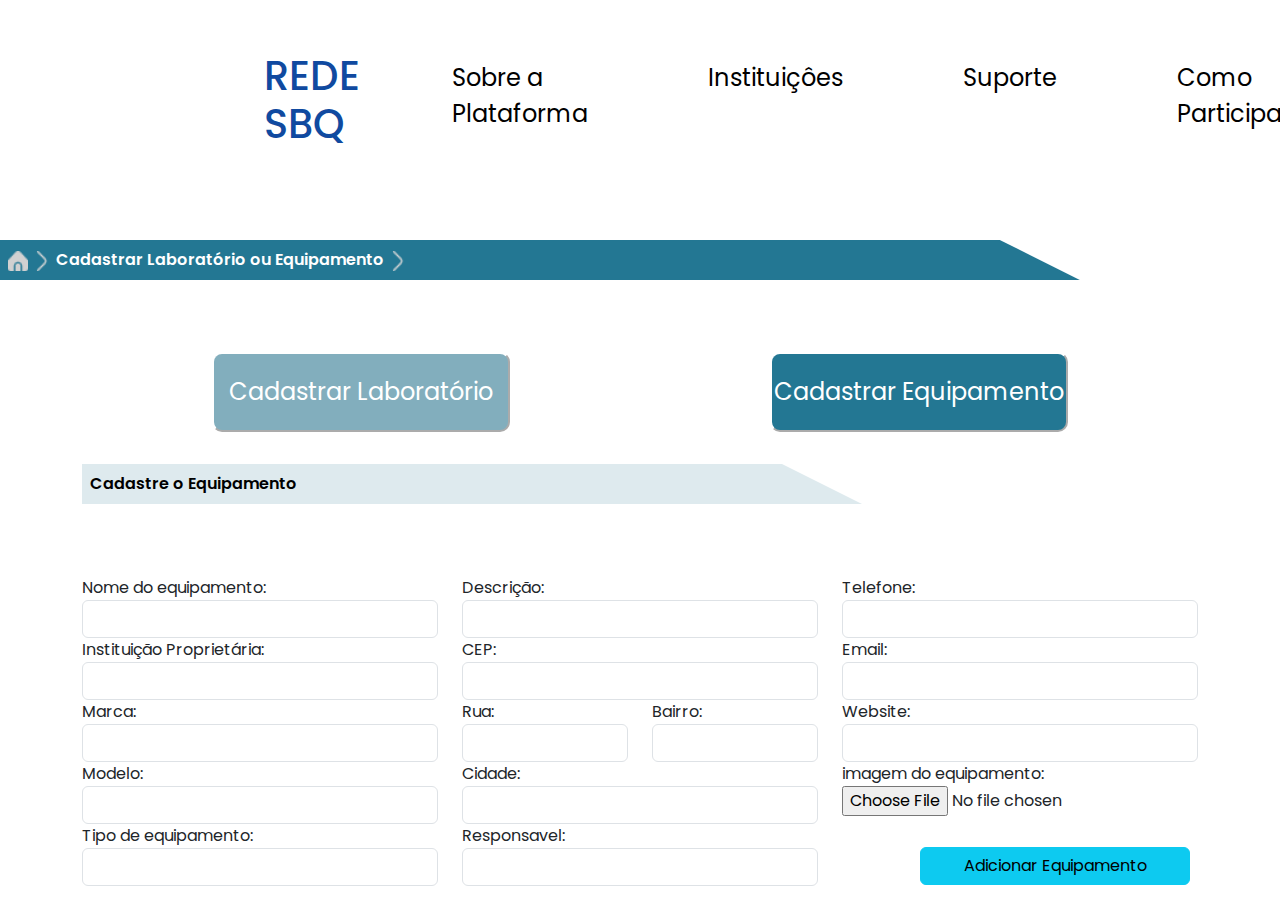
==== CadastrarEqui/cadastrarequip.html @ afbfebbc "Add files via upload" ====
<!DOCTYPE html>
<html lang="en">

<head>
  <meta charset="UTF-8">
  <meta name="viewport" content="width=device-width, initial-scale=1.0">
  <title>Cadastrar Lab</title>
  <link href="https://cdn.jsdelivr.net/npm/bootstrap@5.3.3/dist/css/bootstrap.min.css" rel="stylesheet"
    integrity="sha384-QWTKZyjpPEjISv5WaRU9OFeRpok6YctnYmDr5pNlyT2bRjXh0JMhjY6hW+ALEwIH" crossorigin="anonymous">
  <link rel="stylesheet" href="../CadastrarEqui/style.css">

</head>

<body>
  <header>
    <nav class="nav-bar">
      <div class="logo">
        <img src="../assets/img/logo.jpeg" alt="" width="200px">
      </div>
      <div class="nav-options">
        <div class="rede">
          <h1>REDE SBQ</h1>

        </div>

        <!-- Itens do NavBar -->
        <ul>
          <li class="nav-item"><a href="#" class="nav-link">Sobre a Plataforma</a></li>
          <li class="nav-item"><a href="#" class="nav-link">Instituiçôes</a></li>
          <li class="nav-item"><a href="#" class="nav-link"> Suporte</a></li>
          <li class="nav-item"><a href="#" class="nav-link"> Como Participar</a></li>
          <li class="nav-item"><a href="#" class="nav-link"> Como Participar</a></li>
        </ul>
      </div>

      <!-- Botão associar -->
      <div class="deslogar-button">
        Deslogar
      </div>
  </header>

  <!-- Barra 1 -->
  
    <div class="barra">
      <div class="quadrado">
        <img class="home" src="../CadastrarEqui/img/home.png" alt="" width="20px">
        <img class="direita" src="../CadastrarEqui/img/angle-right.png" alt="" width="20px">
        Cadastrar Laboratório ou Equipamento
        <img class="direita" src="../CadastrarEqui/img/angle-right.png" alt="" width="20px">
      </div>
      <div class="triangulo"></div>
    </div>
  


  <div class="container">
    <!-- Botões-->
    <div class="form">
      <div class="botoes">
        <button class="laboratorio">Cadastrar Laboratório</button>
        <button class="equipamento">Cadastrar Equipamento</button>
      </div>

      <!-- Barra 2 -->
      <div class="barra">
        <div class="quadrado2"> Cadastre o Equipamento</div>
        <div class="triangulo2"></div>
      </div>

      <!-- LINHA 1 DO FORMULÁRIO -->

      <div class="row">
        <div class="col-sm">
          <label for="">Nome do equipamento:</label>
          <input type="text" class="form-control" name="nome_equipamento" />
        </div>
        <div class="col-sm">
          <label for="">Descrição:</label>
          <input type="text" class="form-control" name="descricao" />
        </div>
        <div class="col-sm">
          <label for="">Telefone:</label>
          <input type="text" class="form-control" name="telefone" />
        </div>
      </div>

      <!-- LINHA 2 DO FORMULÁRIO -->

      <div class="row">
        <div class="col-sm">
          <label for="">Instituição Proprietária:</label>
          <input type="text" class="form-control" name="instituicao_proprietaria" />
        </div>
        <div class="col-sm">
          <label for="">CEP:</label>
          <input type="text" class="form-control" name="cep" />
        </div>
        <div class="col-sm">
          <label for="">Email:</label>
          <input type="text" class="form-control" name="email" />
        </div>
      </div>

      <!-- LINHA 3 DO FORMULÁRIO -->

      <div class="row">
        <div class="col-sm">
          <label for="">Marca:</label>
          <input type="text" class="form-control" name="marca" />
        </div>
        <div class="col-sm-2">
          <label for="">Rua:</label>
          <input type="text" class="form-control" name="rua" />
        </div>
        <div class="col-sm-2">
          <label for="">Bairro:</label>
          <input type="text" class="form-control" name="bairro" />
        </div>
        <div class="col-sm">
          <label for="">Website:</label>
          <input type="text" class="form-control" name="website" />
        </div>
      </div>

      <!-- LINHA 4 DO FORMULÁRIO -->

      <div class="row">
        <div class="col-sm">
          <label for="">Modelo:</label>
          <input type="text" class="form-control" name="modelo" />
        </div>
        <div class="col-sm">
          <label for="">Cidade:</label>
          <input type="text" class="form-control" name="cidade" />
        </div>
        <div class="col-sm">
          <!--  escolha o arquivo -->
          imagem do equipamento:
          <input type="file" />

        </div>
      </div>

      <!-- LINHA 5 DO FORMULÁRIO -->

      <div class="row">
        <div class="col-sm">
          <label for="">Tipo de equipamento:</label>
          <input type="text" class="form-control" name="tipo_equipamento" />
        </div>
        <div class="col-sm">
          <label for="">Responsavel:</label>
          <input type="text" class="form-control" name="responsavel" />
        </div>
        <!-- botão registrar equipamento -->
        <div class="col-sm">
          <div class="row">
            <button type="submit" class="btn btn-info" id="registrar" name="submit">Adicionar Equipamento</button>
          </div>
        </div>
      </div>
    </div>


    </form>
  </div>
  </div>

</body>

</html>
---- CadastrarEqui/style.css ----
@import url('https://fonts.googleapis.com/css2?family=Poppins:ital,wght@0,100;0,200;0,300;0,400;0,500;0,600;0,700;0,800;0,900;1,100;1,200;1,300;1,400;1,500;1,600;1,700;1,800;1,900&display=swap');
* {
    padding: 0;
    margin: 0;
    font-family: "Poppins", sans-serif;
    box-sizing: border-box;
}

/*---------Começo da estilização do NavBar---------*/
.nav-bar {
    display: flex;
    padding: 0rem 2rem;
}

.logo {
    display: flex;
    margin-right: 2rem;
    align-items: center;
}
.rede{
    color: rgb(16, 74, 160);
    font-size: 2rem;
    
}

/* Parte de identificação do usuario */
.usual{
    display: flex;
    padding: 0.3rem 1rem;
    background-color: #e6e2e2;
    border-radius: 100px;
    margin-right: 90px;
}

.icon{
    width: 2.6rem;
    display: flex;
    margin: 0.6rem;
}
.usuario{
    color: #000000;
    font-size: 1.3rem;
    border-radius: 10%;

}

/* Opções do NavBar */
.nav-options {
    display: flex;
    align-items: center;
}

.nav-options ul {
    display: flex;
    justify-content: center;
    list-style: none;
}

.nav-link {
    padding-left: 15px;
    text-decoration: none;
    font-size: 1.50rem;
    color: #000000;
    font-weight: 400;
}

.nav-item a{
    padding: 60px;
    display: inline-block;
    transition: background 0.6s;
}

.nav-item a:hover{
    background-color: #b8b4b4;
}

/* Botão Deslogar */
.deslogar-button button {
    background-color: #ffff;
    border: 1px solid rgb(21, 220, 204);
    padding: 0.8rem 0rem;
    margin-top: 3rem;
    border-radius: 5px;
    margin-left: 3rem;

}

.deslogar-button button a {
    text-decoration: none;
    color: #000000;
    font-weight: 500;
    font-size: 1.1rem;
    padding: 0.8rem 0.8rem;
}

.deslogar-button button a:active{
    background-color: aquamarine;
    color: #ffffff;
    
}

/* Cadastrar Laboratótio ou Equipamento */
.barra{
    display: flex;
    padding-bottom: 2rem;
    padding-top: 2rem;
   
}

.quadrado{
    width: 1000px;
    height: 40px;
    background-color: rgb(35,119,147);
    font-weight: 600;
    font-family: "Poppins", sans-serif;
    color: white;
    padding: 0.5rem;

}

.triangulo {
    width: 100px;
    height: 80px;
    background-color:rgb(35,119,147);
    clip-path: polygon(0% 0%, 80% 50%, 0% 50%);
    margin-left: -0.2px;
}

/* Botões */
.laboratorio{
    width: 500px;
    height: 80px;
    color: white;
    background-color: rgb(130,174,189);
    margin: 0 130px;
    border-color: white;
    border-radius: 10px;
    font-size: x-large;

}

.equipamento{
    width: 500px;
    height: 80px;
    color: white;
    background-color: rgb(35,119,147);
    margin: 0 130px;
    border-color: white;
    border-radius: 10px;
    font-size: x-large;
}

.botoes{
    display: flex;
}

/* Cadastre o Equipamento */

.quadrado2{
    width: 700px;
    height: 40px;
    background-color: rgb(222,234,238);
    font-weight: 600;
    font-family: "Poppins", sans-serif;
    color: white;
    padding: 0.5rem;
    color: #000000;
    /* border-bottom: 3px solid #1e53c5;  */
}

.triangulo2{
    width: 100px;
    height: 80px;
    background-color:rgb(222,234,238);
    clip-path: polygon(0% 0%, 80% 50%, 0% 50%);
    border-bottom: 3px solid #1e53c5; 
    /* falta a borda inferior */
}

/* Botão adicionar equipamento */
#registrar{
    position: relative;
    margin-top: 2.6vh;
    margin-left: 10vh;
    width: 30vh;
}
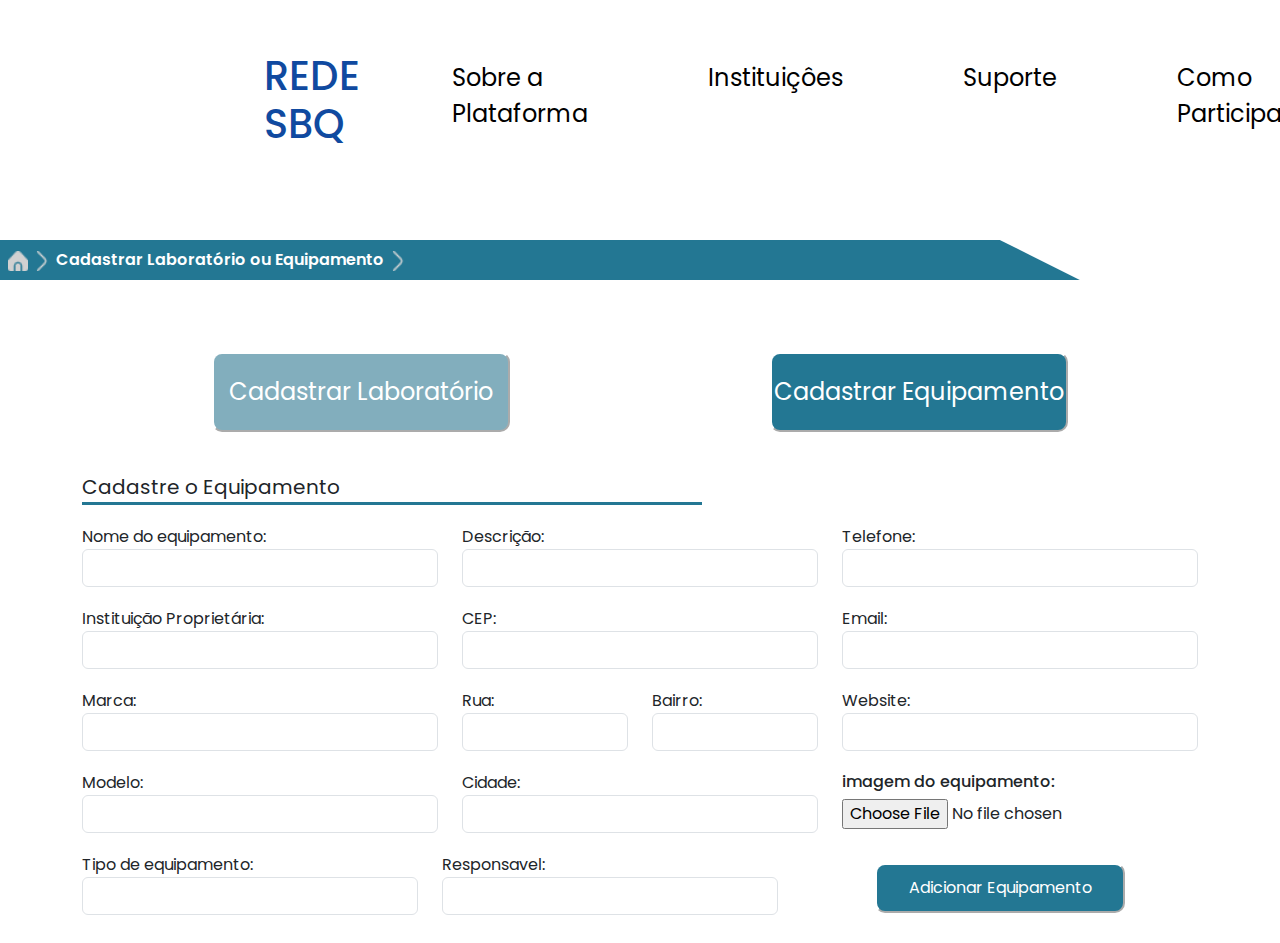
==== commit e846d926: "Add files via upload" ====
--- a/CadastrarEqui/cadastrarequip.html
+++ b/CadastrarEqui/cadastrarequip.html
@@ -53,119 +53,117 @@
   
 
 
-  <div class="container">
-    <!-- Botões-->
-    <div class="form">
-      <div class="botoes">
-        <button class="laboratorio">Cadastrar Laboratório</button>
-        <button class="equipamento">Cadastrar Equipamento</button>
-      </div>
-
-      <!-- Barra 2 -->
-      <div class="barra">
-        <div class="quadrado2"> Cadastre o Equipamento</div>
-        <div class="triangulo2"></div>
-      </div>
-
-      <!-- LINHA 1 DO FORMULÁRIO -->
-
-      <div class="row">
-        <div class="col-sm">
-          <label for="">Nome do equipamento:</label>
-          <input type="text" class="form-control" name="nome_equipamento" />
+    <div class="container">
+      <!-- Botões-->
+      <div class="form">
+        <div class="botoes">
+          <button class="laboratorio">Cadastrar Laboratório</button>
+          <button class="equipamento">Cadastrar Equipamento</button>
         </div>
-        <div class="col-sm">
-          <label for="">Descrição:</label>
-          <input type="text" class="form-control" name="descricao" />
+  
+        <!-- Barra 2 -->
+        <div class="cad">Cadastre o Equipamento</div>
+        <div class="linha"></div>
+  
+        <!-- LINHA 1 DO FORMULÁRIO -->
+  
+        <div class="row">
+          <div class="col-sm">
+            <label for="">Nome do equipamento:</label>
+            <input type="text" class="form-control" name="nome_equipamento" />
+          </div>
+          <div class="col-sm">
+            <label for="">Descrição:</label>
+            <input type="text" class="form-control" name="descricao" />
+          </div>
+          <div class="col-sm">
+            <label for="">Telefone:</label>
+            <input type="text" class="form-control" name="telefone" />
+          </div>
         </div>
-        <div class="col-sm">
-          <label for="">Telefone:</label>
-          <input type="text" class="form-control" name="telefone" />
+  
+        <!-- LINHA 2 DO FORMULÁRIO -->
+  
+        <div class="row">
+          <div class="col-sm">
+            <label for="">Instituição Proprietária:</label>
+            <input type="text" class="form-control" name="instituicao_proprietaria" />
+          </div>
+          <div class="col-sm">
+            <label for="">CEP:</label>
+            <input type="text" class="form-control" name="cep" />
+          </div>
+          <div class="col-sm">
+            <label for="">Email:</label>
+            <input type="text" class="form-control" name="email" />
+          </div>
         </div>
-      </div>
-
-      <!-- LINHA 2 DO FORMULÁRIO -->
-
-      <div class="row">
-        <div class="col-sm">
-          <label for="">Instituição Proprietária:</label>
-          <input type="text" class="form-control" name="instituicao_proprietaria" />
+  
+        <!-- LINHA 3 DO FORMULÁRIO -->
+  
+        <div class="row">
+          <div class="col-sm">
+            <label for="">Marca:</label>
+            <input type="text" class="form-control" name="marca" />
+          </div>
+          <div class="col-sm-2">
+            <label for="">Rua:</label>
+            <input type="text" class="form-control" name="rua" />
+          </div>
+          <div class="col-sm-2">
+            <label for="">Bairro:</label>
+            <input type="text" class="form-control" name="bairro" />
+          </div>
+          <div class="col-sm">
+            <label for="">Website:</label>
+            <input type="text" class="form-control" name="website" />
+          </div>
         </div>
-        <div class="col-sm">
-          <label for="">CEP:</label>
-          <input type="text" class="form-control" name="cep" />
+  
+        <!-- LINHA 4 DO FORMULÁRIO -->
+  
+        <div class="row">
+          <div class="col-sm">
+            <label for="">Modelo:</label>
+            <input type="text" class="form-control" name="modelo" />
+          </div>
+          <div class="col-sm">
+            <label for="">Cidade:</label>
+            <input type="text" class="form-control" name="cidade" />
+          </div>
+          <div class="col-sm">
+            <!--  escolha o arquivo -->
+            <h6>imagem do equipamento:</h6>
+            <input type="file" />
+  
+          </div>
         </div>
-        <div class="col-sm">
-          <label for="">Email:</label>
-          <input type="text" class="form-control" name="email" />
-        </div>
-      </div>
-
-      <!-- LINHA 3 DO FORMULÁRIO -->
-
-      <div class="row">
-        <div class="col-sm">
-          <label for="">Marca:</label>
-          <input type="text" class="form-control" name="marca" />
-        </div>
-        <div class="col-sm-2">
-          <label for="">Rua:</label>
-          <input type="text" class="form-control" name="rua" />
-        </div>
-        <div class="col-sm-2">
-          <label for="">Bairro:</label>
-          <input type="text" class="form-control" name="bairro" />
-        </div>
-        <div class="col-sm">
-          <label for="">Website:</label>
-          <input type="text" class="form-control" name="website" />
-        </div>
-      </div>
-
-      <!-- LINHA 4 DO FORMULÁRIO -->
-
-      <div class="row">
-        <div class="col-sm">
-          <label for="">Modelo:</label>
-          <input type="text" class="form-control" name="modelo" />
-        </div>
-        <div class="col-sm">
-          <label for="">Cidade:</label>
-          <input type="text" class="form-control" name="cidade" />
-        </div>
-        <div class="col-sm">
-          <!--  escolha o arquivo -->
-          imagem do equipamento:
-          <input type="file" />
-
-        </div>
-      </div>
-
-      <!-- LINHA 5 DO FORMULÁRIO -->
-
-      <div class="row">
-        <div class="col-sm">
-          <label for="">Tipo de equipamento:</label>
-          <input type="text" class="form-control" name="tipo_equipamento" />
-        </div>
-        <div class="col-sm">
-          <label for="">Responsavel:</label>
-          <input type="text" class="form-control" name="responsavel" />
-        </div>
-        <!-- botão registrar equipamento -->
-        <div class="col-sm">
-          <div class="row">
-            <button type="submit" class="btn btn-info" id="registrar" name="submit">Adicionar Equipamento</button>
+  
+        <!-- LINHA 5 DO FORMULÁRIO -->
+  
+        <div class="row">
+          <div class="col-sm">
+            <label for="">Tipo de equipamento:</label>
+            <input type="text" class="form-control" name="tipo_equipamento" />
+          </div>
+          <div class="col-sm">
+            <label for="">Responsavel:</label>
+            <input type="text" class="form-control" name="responsavel" />
+          </div>
+          <!-- botão registrar equipamento -->
+          <div class="col-sm">
+            <div class="row">
+              <button class="adicionar">Adicionar Equipamento</button>
+            </div>
           </div>
         </div>
       </div>
+  
+  
+      </form>
     </div>
-
-
-    </form>
-  </div>
-  </div>
-
-</body>
-
-</html>+    </div>
+  
+  </body>
+  
+  </html>--- a/CadastrarEqui/style.css
+++ b/CadastrarEqui/style.css
@@ -156,7 +156,7 @@
 
 /* Cadastre o Equipamento */
 
-.quadrado2{
+/*.quadrado2{
     width: 700px;
     height: 40px;
     background-color: rgb(222,234,238);
@@ -165,7 +165,7 @@
     color: white;
     padding: 0.5rem;
     color: #000000;
-    /* border-bottom: 3px solid #1e53c5;  */
+    border-bottom: 3px solid #1e53c5;  
 }
 
 .triangulo2{
@@ -174,13 +174,43 @@
     background-color:rgb(222,234,238);
     clip-path: polygon(0% 0%, 80% 50%, 0% 50%);
     border-bottom: 3px solid #1e53c5; 
-    /* falta a borda inferior */
-}
-
+    falta a borda inferior 
+}
+*/
+
+.cad{
+    font-size: 20px;
+    margin-top: 40px;
+}
+
+.linha{
+    width: 620px;
+    height: 3px;
+    background-color: rgb(35,119,147);
+}
+
+label{
+    padding-top: 20px;
+}
+
+h6{
+    padding-top: 21px;
+}
 /* Botão adicionar equipamento */
 #registrar{
     position: relative;
     margin-top: 2.6vh;
     margin-left: 10vh;
     width: 30vh;
+    
+}
+
+.adicionar{
+    width: 250px;
+    height: 50px;
+    color: white;
+    background-color: rgb(35,119,147);
+    margin: 30px 85px;
+    border-color: white;
+    border-radius: 10px;
 }